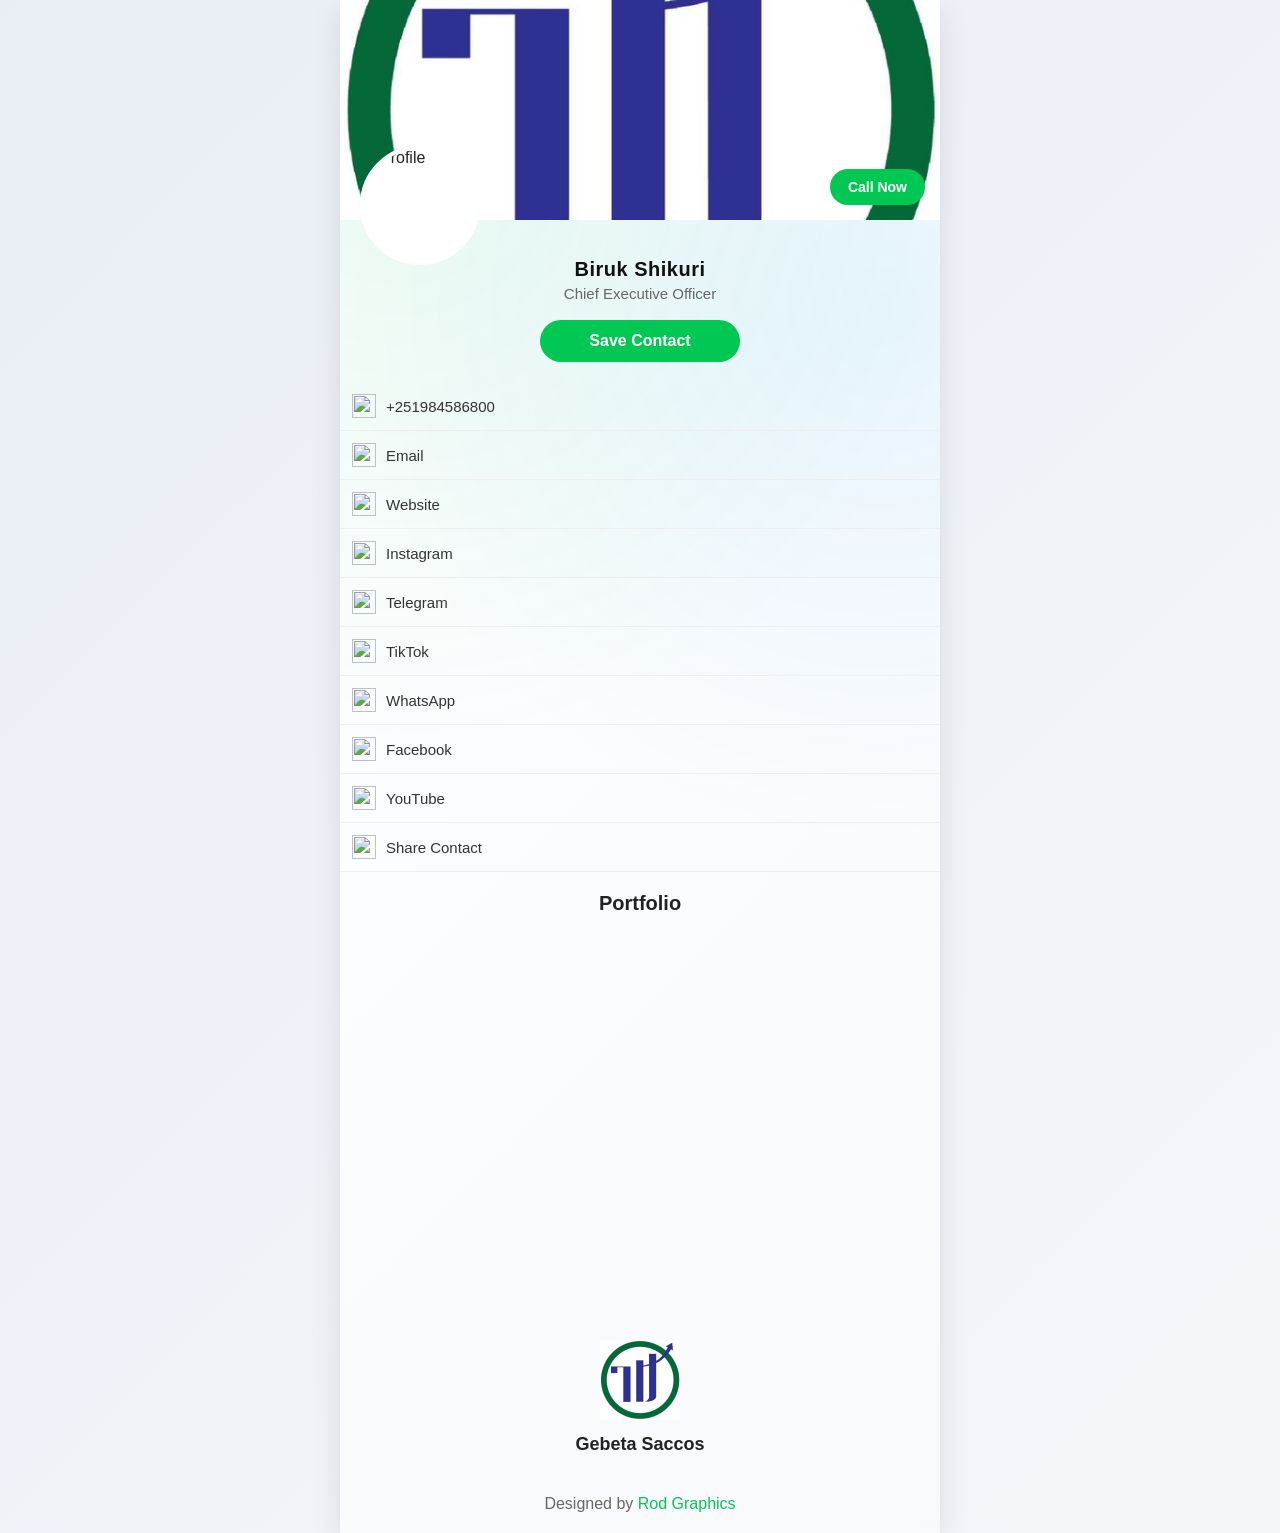
==== index.html @ 67e8afdc "change 1" ====
<!DOCTYPE html>
<html lang="en">
<head>
  <meta charset="UTF-8">
  <meta name="viewport" content="width=device-width, initial-scale=1.0">

  <title>Gebeta Saccos</title>

  <link rel="stylesheet" href="style.css">
  <link rel="icon" type="image/png" href="image/4.png">
</head>

<body>

  <div class="container">

    <!-- COVER -->
    <div class="cover-photo">

      <img
        src="image/4.png"
        alt="Cover"
        style="width:100%; height:100%; object-fit:cover;"
      >

      <img
        src="image/9.jpg"
        alt="Profile"
        class="profile-img"
      >

      <a href="tel:+251984586800" class="call-now">
        Call Now
      </a>

    </div>

    <!-- PROFILE -->

    <div class="location">
      Biruk Shikuri
    </div>

    <div class="bio">
      Chief Executive Officer
    </div>

    <a href="tel:+251984586800" class="save-contact-btn">
      Save Contact
    </a>

    <!-- CONTACT -->

    <div class="link-row">
      <a href="tel:+251984586800">
        <img src="https://img.icons8.com/ios-filled/50/26e07f/phone.png">
        <span>+251984586800</span>
      </a>
    </div>

    <div class="link-row">
      <a href="mailto:info@gebetasacco.com">
        <img src="https://img.icons8.com/material-rounded/48/new-post.png">
        <span>Email</span>
      </a>
    </div>

    <div class="link-row">
      <a href="https://gebetasaccos.com/" target="_blank">
        <img src="https://img.icons8.com/color/48/internet--v1.png">
        <span>Website</span>
      </a>
    </div>

    <div class="link-row">
      <a href="https://www.instagram.com/reel/DZraP6jifHa/" target="_blank">
        <img src="https://img.icons8.com/fluency/48/instagram-new.png">
        <span>Instagram</span>
      </a>
    </div>

    <div class="link-row">
      <a href="https://t.me/GEBETASACCO" target="_blank">
        <img src="https://img.icons8.com/color/48/telegram-app--v1.png">
        <span>Telegram</span>
      </a>
    </div>

    <div class="link-row">
      <a href="https://www.tiktok.com/@gebetasaccosltd" target="_blank">
        <img src="https://img.icons8.com/fluency/48/tiktok.png">
        <span>TikTok</span>
      </a>
    </div>

    <div class="link-row">
      <a href="https://wa.me/251984586800" target="_blank">
        <img src="https://img.icons8.com/color/48/000000/whatsapp--v1.png">
        <span>WhatsApp</span>
      </a>
    </div>

    <div class="link-row">
      <a href="https://web.facebook.com/people/Gebeta-Sacco/pfbid0zSNKHsiY4v3XsQspHDUfstNKmZz2998vAR2B2VmdSAYkBWt6VbPFVcHTnpqBAWPkl" target="_blank">
        <img src="https://img.icons8.com/color/48/facebook-new.png">
        <span>Facebook</span>
      </a>
    </div>

    <div class="link-row">
      <a href="https://www.youtube.com/@GEBETASACCOS" target="_blank">
        <img src="https://img.icons8.com/color/48/youtube-play.png">
        <span>YouTube</span>
      </a>
    </div>

    <!-- SHARE BUTTON -->

    <div class="link-row">
      <button
        class="share-btn"
        data-name="Rod Ideas"
        data-phone="+251916131313"
        data-website="https://rodcards.com.et"
      >
        <img src="https://img.icons8.com/material-rounded/48/share.png">
        Share Contact
      </button>
    </div>

    <!-- PORTFOLIO -->

    <div class="portfolio-section">

      <h3>Portfolio</h3>

      <div class="portfolio-slider">

        <div class="portfolio-image">
          <a href="https://gebetasaccos.com/" target="_blank">
            <img src="image/2.JPG" alt="">
          </a>
        </div>

        <div class="portfolio-image">
          <a href="https://gebetasaccos.com/" target="_blank">
            <img src="image/6.jpg" alt="">
          </a>
        </div>

        <div class="portfolio-image">
          <a href="https://gebetasaccos.com/" target="_blank">
            <img src="image/7.jpg" alt="">
          </a>
        </div>

        <div class="portfolio-image">
          <a href="https://gebetasaccos.com/" target="_blank">
            <img src="image/8.jpg" alt="">
          </a>
        </div>

        <div class="portfolio-image">
          <a href="https://gebetasaccos.com/" target="_blank">
            <img src="image/13.jpg" alt="">
          </a>
        </div>

      </div>

    </div>

    <!-- BRAND -->

    <div class="branding">

      <a href="index2.html">
        <img src="image/4.png" alt="gebetasaccos Logo" class="logo">
      </a>

      <div class="brand-name">
        Gebeta Saccos
      </div>

      <div class="brand-desc">
        Designed by
        <a href="https://rodcards.com.et" target="_blank">
          Rod Graphics
        </a>
      </div>

    </div>

  </div>

  <!-- JS -->
  <script src="/script.js"></script>

  <!-- ✅ FIXED FIREBASE SCRIPT -->
  <script type="module">
    import { initializeApp } from
    "https://www.gstatic.com/firebasejs/12.15.0/firebase-app.js";

    import {
      getDatabase,
      ref,
      get
    } from
    "https://www.gstatic.com/firebasejs/12.15.0/firebase-database.js";

    const firebaseConfig = {
      apiKey: "YOUR_KEY",
      authDomain: "YOUR_DOMAIN",
      databaseURL: "YOUR_DB",
      projectId: "YOUR_ID",
      storageBucket: "YOUR_BUCKET",
      messagingSenderId: "YOUR_SENDER",
      appId: "YOUR_APP"
    };

    const app = initializeApp(firebaseConfig);
    const db = getDatabase(app);

    const urlParams = new URLSearchParams(window.location.search);
    const userId = urlParams.get("id");

    const nameEl = document.querySelector(".location");
    const bioEl = document.querySelector(".bio");
    const imgEl = document.querySelector(".profile-img");
    const phoneLinks = document.querySelectorAll("a[href^='tel:']");

    if (!userId) {
      nameEl.innerText = "No NFC ID found";
    } else {

      get(ref(db, "members/" + userId)).then(snapshot => {

        if (snapshot.exists()) {
          const data = snapshot.val();

          // ONLY THESE CHANGE PER NFC
          nameEl.innerText = data.name;
          imgEl.src = data.photo;

          // ❗ IMPORTANT: keep bio STATIC (DO NOT CHANGE)
          bioEl.innerText = "Chief Executive Officer";

          // update ONLY phone number links (not bio)
          phoneLinks.forEach(a => {
            a.href = "tel:" + data.phone;
            const span = a.querySelector("span");
            if (span) span.innerText = data.phone;
          });

        } else {
          nameEl.innerText = "User not found";
        }

      });

    }
  </script>

</body>
</html>
---- style.css ----
/* RESET */
* {
  margin: 0;
  padding: 0;
  box-sizing: border-box;
  font-family: Arial, sans-serif;
}

/* BODY */
body {
  background: linear-gradient(135deg, #e9eef5, #f5f6fa);
  color: #222;
}

/* TOP BANNER */
.promotion-banner {
  background: #111;
  color: #fff;
  text-align: center;
  padding: 10px;
  font-size: 14px;
}

.promotion-banner a {
  color: #00ff99;
  text-decoration: none;
  font-weight: bold;
}

/* CONTAINER */
.container {
  max-width: 600px;
  margin: 0 auto;

  background:
    radial-gradient(circle at 10% 10%, rgba(0, 200, 83, 0.08), transparent 40%),
    radial-gradient(circle at 90% 20%, rgba(0, 153, 255, 0.08), transparent 40%),
    linear-gradient(135deg, #ffffff, #f7f9fc);

  overflow: hidden;

  box-shadow: 0 10px 30px rgba(0, 0, 0, 0.10);
}

/* COVER */
.cover-photo {
  position: relative;
  height: 220px;
}

.cover-photo img:first-child {
  width: 100%;
  height: 100%;
  object-fit: cover;
}

/* PROFILE */
.profile-img {
  width: 120px;
  height: 120px;
  border-radius: 50%;

  position: absolute;
  left: 20px;
  bottom: -45px;

  border: 4px solid white;
  background: white;

  object-fit: cover;
  z-index: 10;
}

/* CALL BUTTON */
.call-now {
  position: absolute;
  right: 15px;
  bottom: 15px;

  background: #00c853;
  color: white;

  text-decoration: none;

  padding: 10px 18px;
  border-radius: 50px;

  font-size: 14px;
  font-weight: bold;

  transition: 0.3s;
}

.call-now:hover {
  background: #00b248;
}

/* NAME */
.location {
  text-align: center;
  margin-top: 38px;

  font-size: 20px;
  font-weight: 700;

  color: #111;
  letter-spacing: 0.5px;
}

/* BIO */
.bio {
  text-align: center;

  margin-top: 4px;
  margin-bottom: 18px;

  color: #666;
  font-size: 15px;

  padding: 0 10px;
}

/* SAVE CONTACT */
.save-contact-btn {
  display: block;

  width: 60%;
  max-width: 200px;

  margin: 10px auto 20px;
  padding: 12px 18px;

  background: #00c853;
  color: white;

  text-decoration: none;
  text-align: center;

  border-radius: 999px;

  font-weight: bold;

  transition: 0.3s;
}

.save-contact-btn:hover {
  background: #00b248;
  transform: translateY(-2px);
}

/* LINKS */
.link-row {
  display: flex;
  align-items: center;

  padding: 12px;
  border-bottom: 1px solid #eee;
}

.link-row a,
.share-btn {
  display: flex;
  gap: 10px;

  align-items: center;

  text-decoration: none;
  color: #333;

  width: 100%;
  font-size: 15px;
}

.link-row img,
.share-btn img {
  width: 24px;
  height: 24px;
}

.share-btn {
  background: none;
  border: none;
  cursor: pointer;
}

/* =======================
   PORTFOLIO SECTION
======================= */

.portfolio-section {
  padding: 20px;
}

.portfolio-section h3 {
  text-align: center;
  margin-bottom: 12px;
  font-size: 20px;
}

/* Slider frame */
.portfolio-slider {
  position: relative;
  width: 100%;
  overflow: hidden;
}

/* Slide item */
.portfolio-image {
  position: absolute;
  width: 100%;
  top: 0;
  left: 100%;
  opacity: 0;

  animation: portfolioSlide 25s infinite;
}

/* Image */
.portfolio-image img {
  width: 100%;
  border-radius: 12px;
  display: block;
  object-fit: contain;

  transition: 0.3s;
}

.portfolio-image img:hover {
  transform: scale(1.02);
}

/* Delay timing */
.portfolio-image:nth-child(1) {
  position: relative;
  animation-delay: 0s;
}

.portfolio-image:nth-child(2) {
  animation-delay: 5s;
}

.portfolio-image:nth-child(3) {
  animation-delay: 10s;
}

.portfolio-image:nth-child(4) {
  animation-delay: 15s;
}

.portfolio-image:nth-child(5) {
  animation-delay: 20s;
}

/* SLIDER ANIMATION */
@keyframes portfolioSlide {
  0% {
    left: 100%;
    opacity: 0;
  }

  8% {
    left: 0;
    opacity: 1;
  }

  28% {
    left: 0;
    opacity: 1;
  }

  36% {
    left: -100%;
    opacity: 0;
  }

  100% {
    left: -100%;
    opacity: 0;
  }
}

/* BRANDING */
.branding {
  text-align: center;
  padding: 20px;
}

.logo {
  width: 80px;
}

.brand-name {
  font-size: 18px;
  font-weight: bold;
  margin-top: 10px;
}

.brand-desc {
  margin-top: 40px;
  color: #666;
}

.brand-desc a {
  color: #00c853;
  text-decoration: none;
}

/* MODAL */
.modal {
  display: none;
  position: fixed;
  z-index: 999;

  left: 0;
  top: 0;

  width: 100%;
  height: 100%;

  background: rgba(0, 0, 0, 0.85);

  justify-content: center;
  align-items: center;
}

.modal-content {
  max-width: 90%;
  max-height: 90%;
  border-radius: 10px;
}

.close-btn {
  position: absolute;
  top: 20px;
  right: 20px;

  font-size: 35px;
  color: white;

  cursor: pointer;
}

/* =======================
   MOBILE RESPONSIVE
======================= */

@media (max-width: 768px) {

  .cover-photo {
    height: 180px;
  }

  .profile-img {
    width: 100px;
    height: 100px;

    bottom: -40px;
    left: 15px;
  }

  .location {
    margin-top: 55px;
    font-size: 24px;
  }

  .bio {
    font-size: 14px;
  }

  .save-contact-btn {
    width: 85%;
  }
}
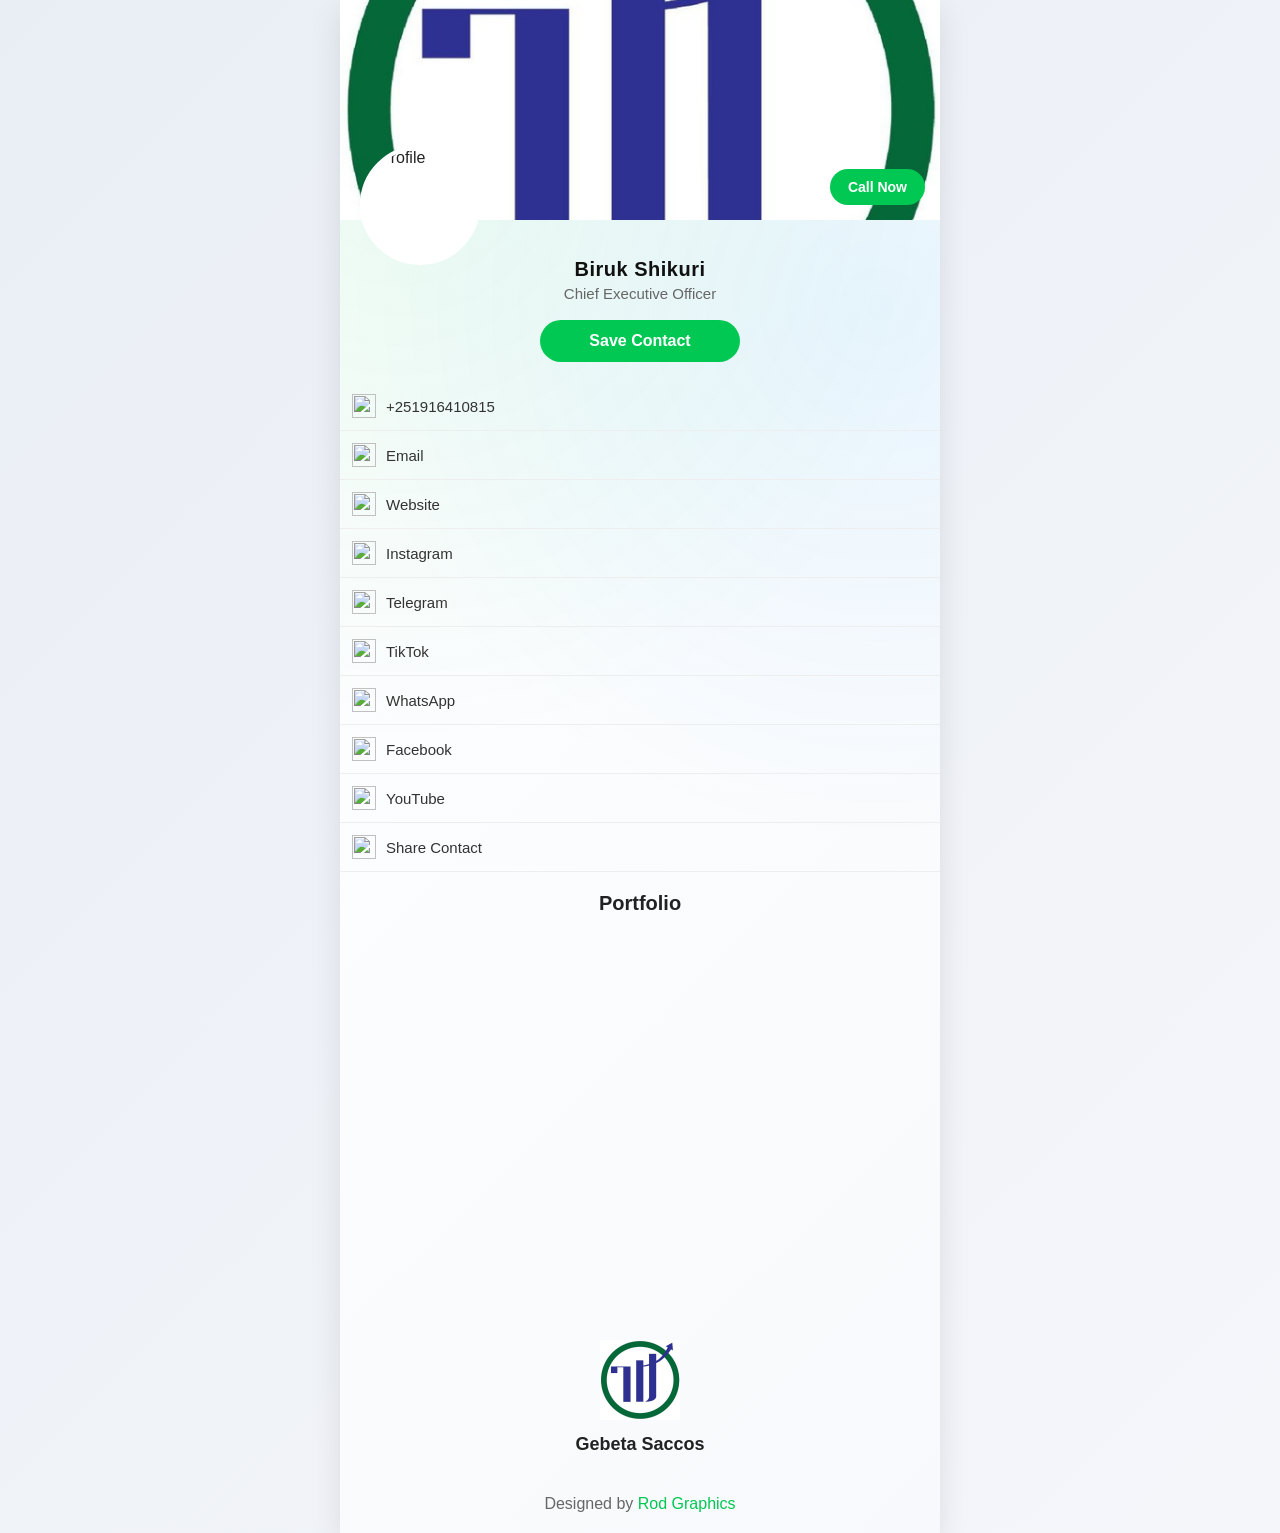
==== commit 6d02a4a6: "chang 3" ====
--- a/index.html
+++ b/index.html
@@ -29,7 +29,7 @@
         class="profile-img"
       >
 
-      <a href="tel:+251984586800" class="call-now">
+      <a href="tel:+251916410815" class="call-now">
         Call Now
       </a>
 
@@ -45,16 +45,16 @@
       Chief Executive Officer
     </div>
 
-    <a href="tel:+251984586800" class="save-contact-btn">
+    <a href="tel:+251916410815" class="save-contact-btn">
       Save Contact
     </a>
 
     <!-- CONTACT -->
 
     <div class="link-row">
-      <a href="tel:+251984586800">
+      <a href="tel:+251916410815">
         <img src="https://img.icons8.com/ios-filled/50/26e07f/phone.png">
-        <span>+251984586800</span>
+        <span>+251916410815</span>
       </a>
     </div>
 
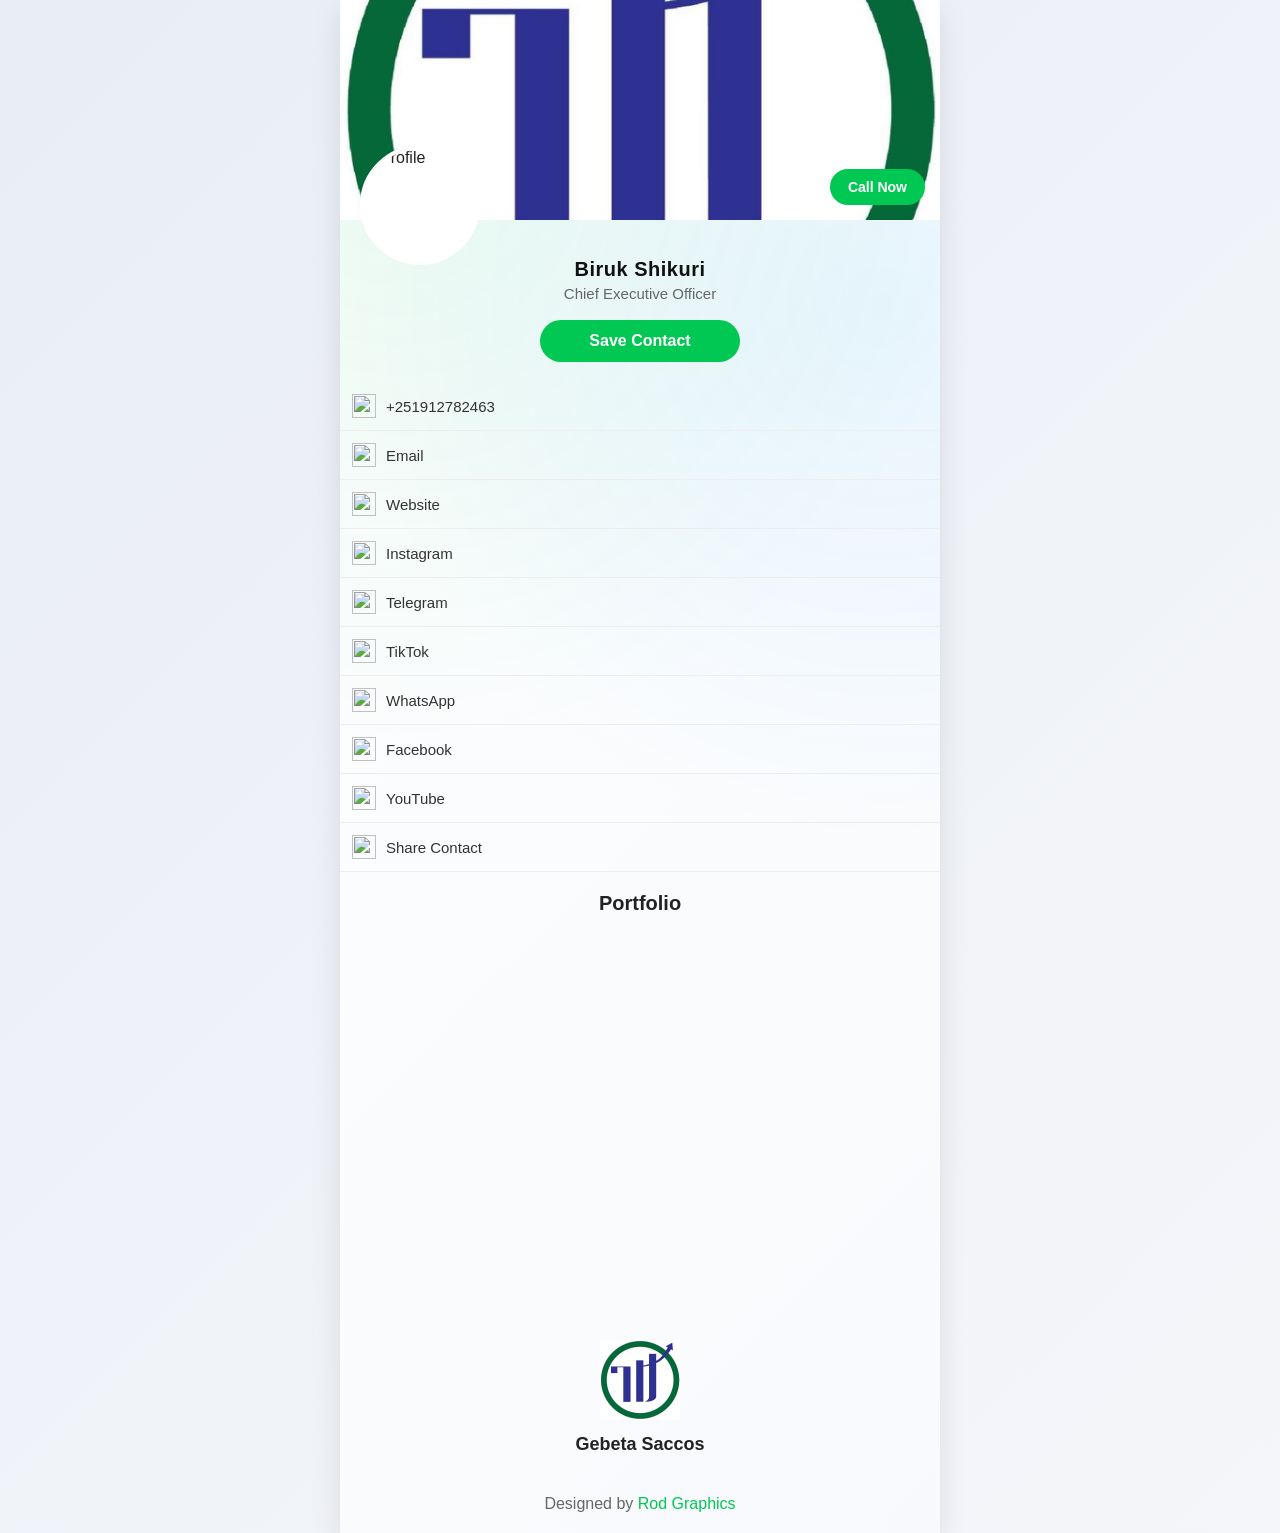
==== commit 19ef150c: "change 5" ====
--- a/index.html
+++ b/index.html
@@ -29,7 +29,7 @@
         class="profile-img"
       >
 
-      <a href="tel:+251916410815" class="call-now">
+      <a href="tel:+251912782463" class="call-now">
         Call Now
       </a>
 
@@ -45,16 +45,16 @@
       Chief Executive Officer
     </div>
 
-    <a href="tel:+251916410815" class="save-contact-btn">
+    <a href="tel:+251912782463" class="save-contact-btn">
       Save Contact
     </a>
 
     <!-- CONTACT -->
 
     <div class="link-row">
-      <a href="tel:+251916410815">
+      <a href="tel:+251912782463">
         <img src="https://img.icons8.com/ios-filled/50/26e07f/phone.png">
-        <span>+251916410815</span>
+        <span>+251912782463</span>
       </a>
     </div>
 
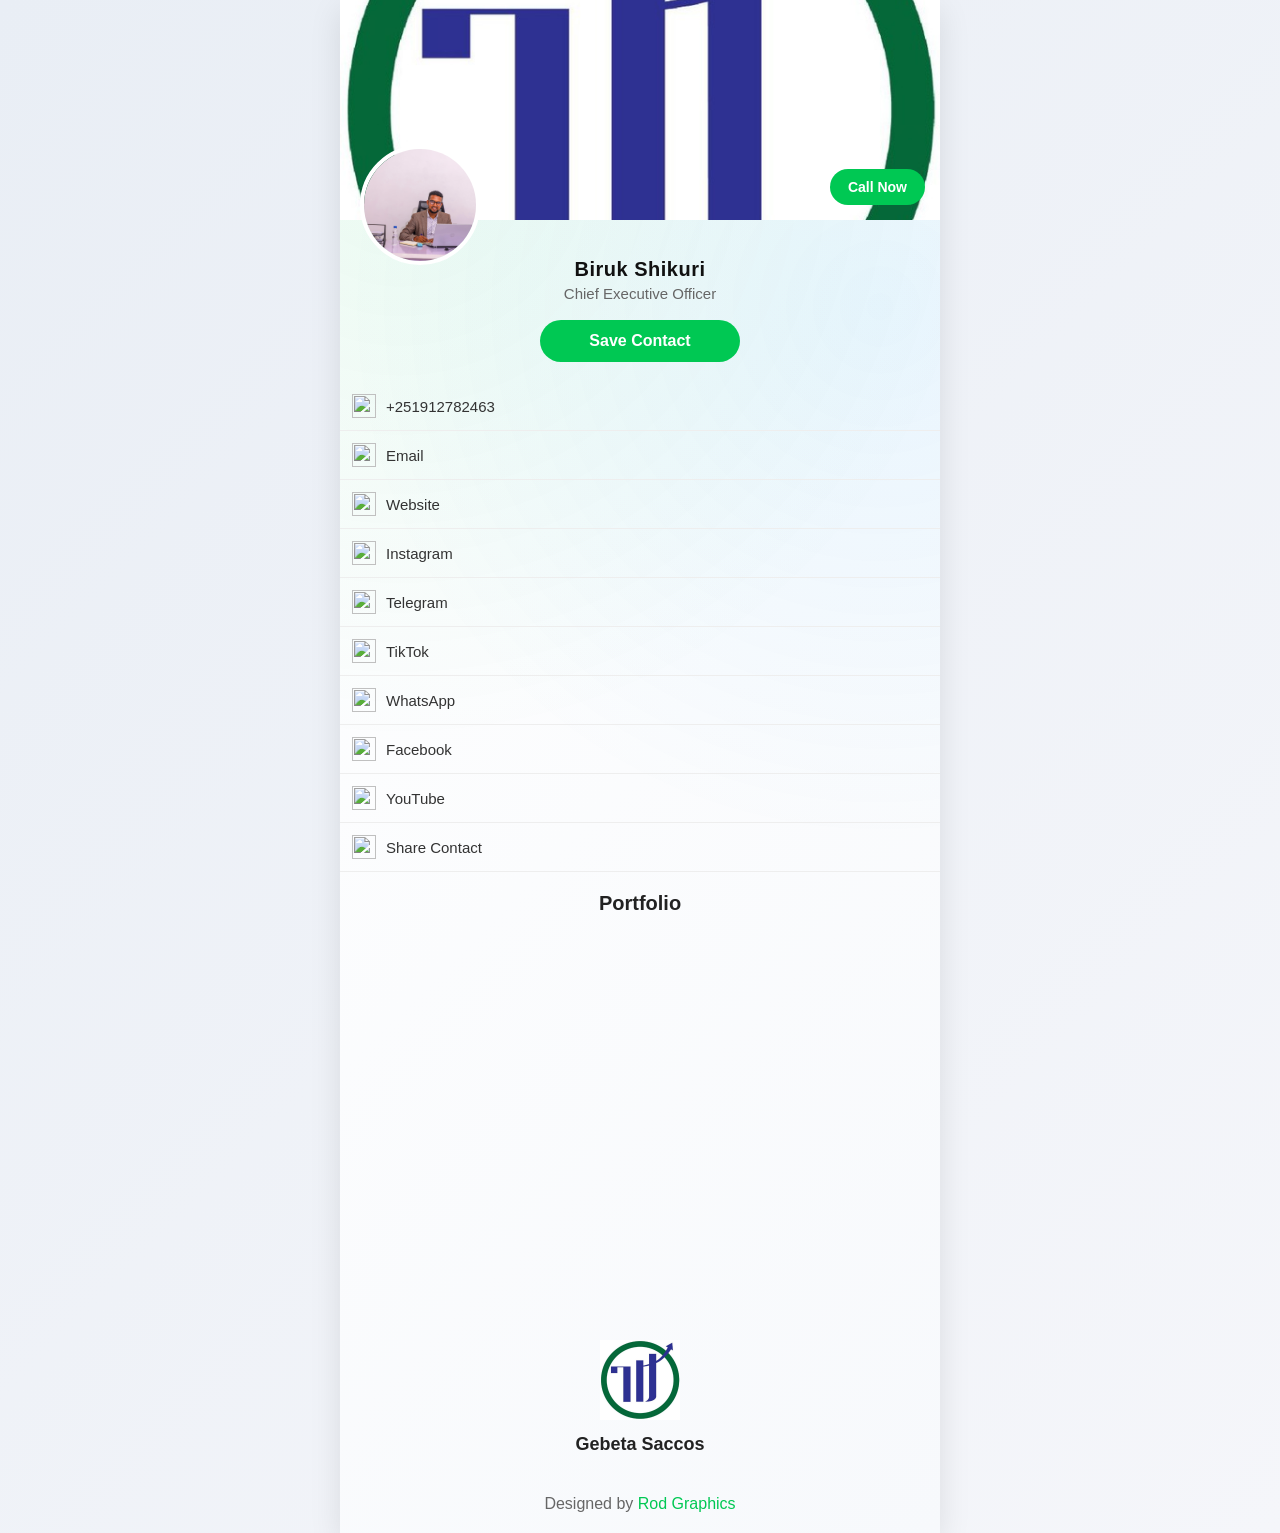
==== commit 34e5d87d: "change 6" ====
--- a/index.html
+++ b/index.html
@@ -24,7 +24,7 @@
       >
 
       <img
-        src="image/9.jpg"
+        src="image/Nahom.JPG"
         alt="Profile"
         class="profile-img"
       >
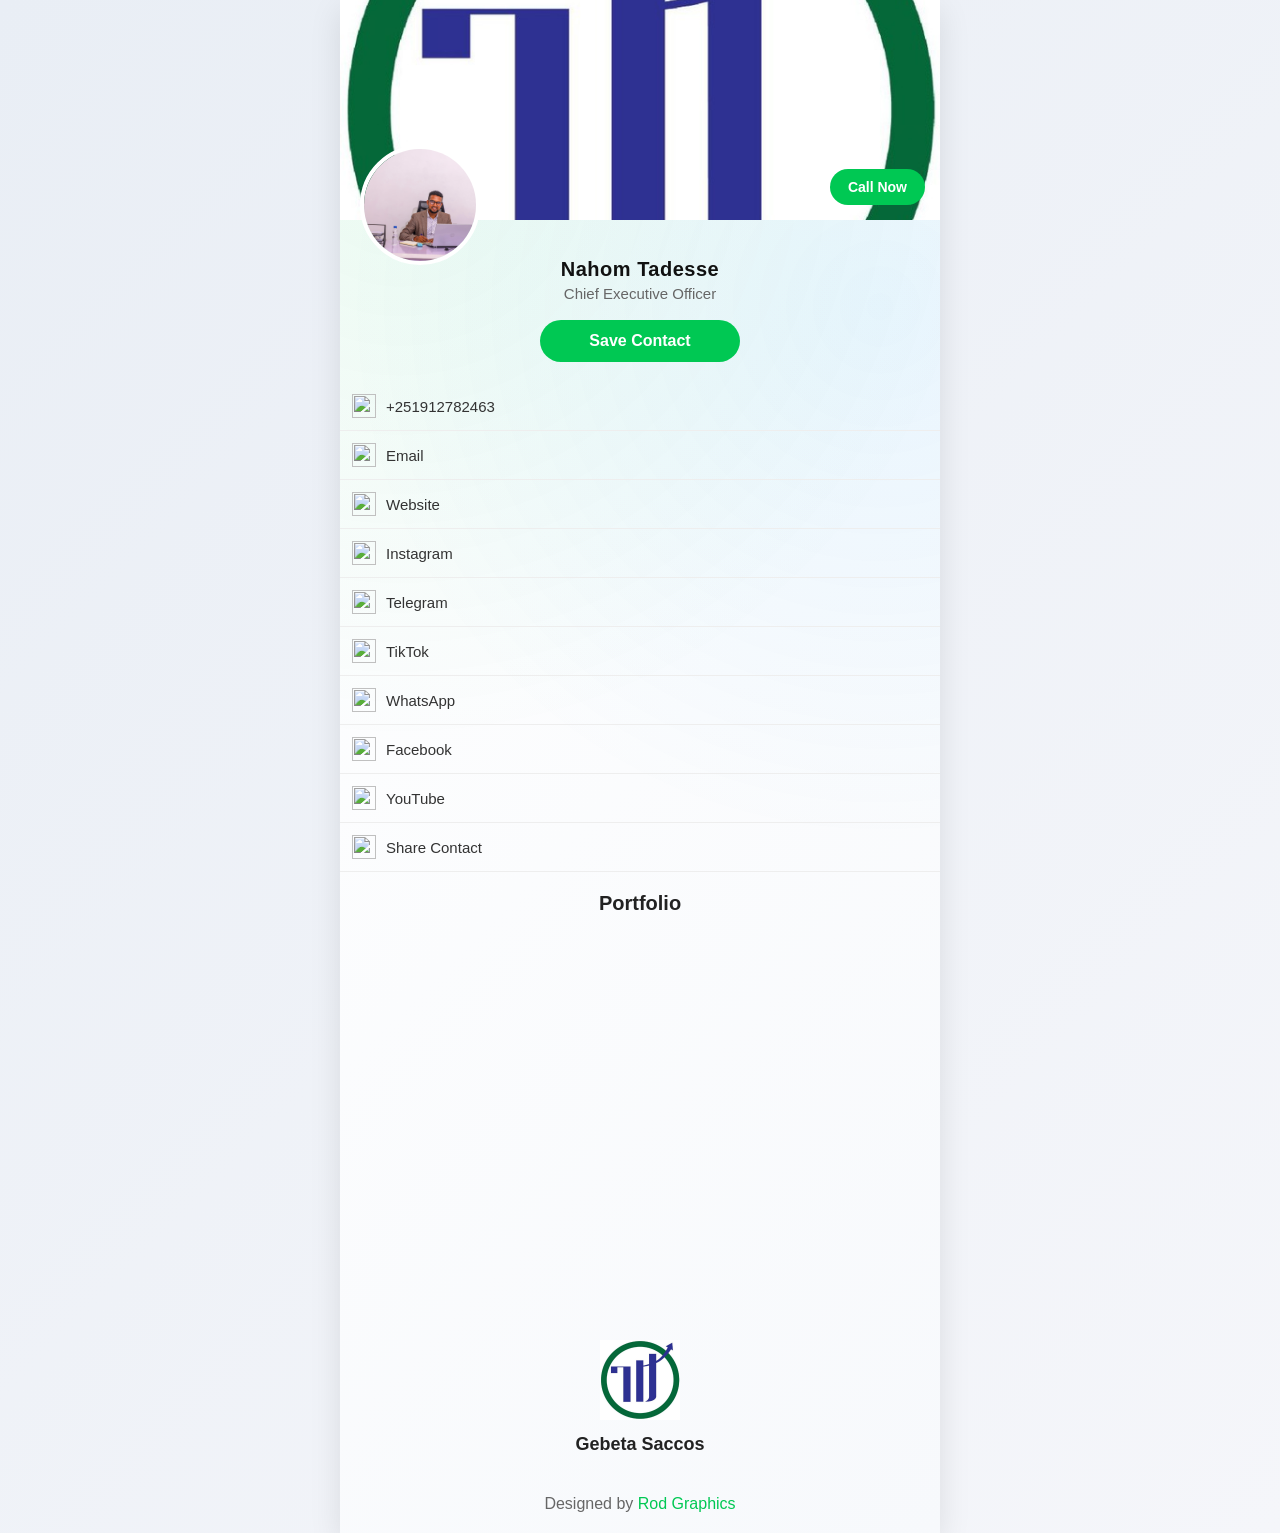
==== commit f0010c89: "change 6" ====
--- a/index.html
+++ b/index.html
@@ -38,7 +38,7 @@
     <!-- PROFILE -->
 
     <div class="location">
-      Biruk Shikuri
+      Nahom Tadesse
     </div>
 
     <div class="bio">
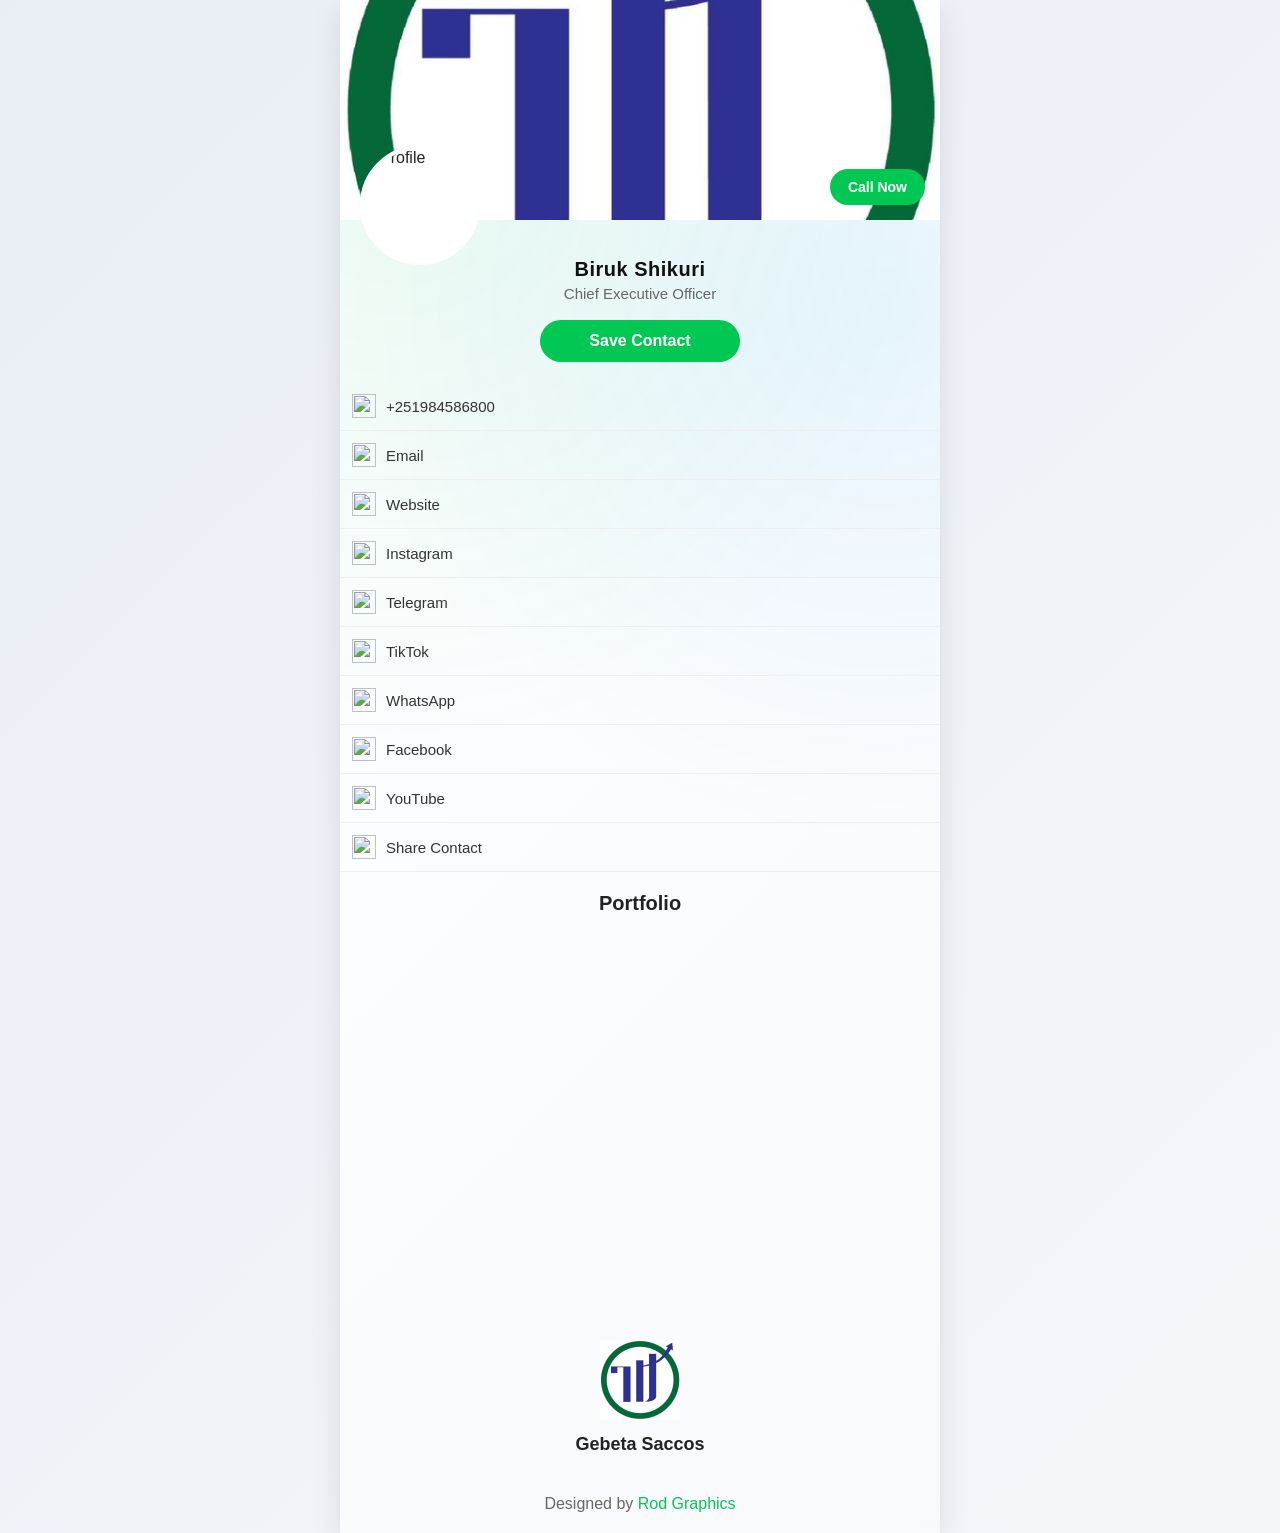
==== commit 36ecb0fa: "chang 8" ====
--- a/index.html
+++ b/index.html
@@ -24,12 +24,12 @@
       >
 
       <img
-        src="image/Nahom.JPG"
+        src="image/9.jpg"
         alt="Profile"
         class="profile-img"
       >
 
-      <a href="tel:+251912782463" class="call-now">
+      <a href="tel:+251984586800" class="call-now">
         Call Now
       </a>
 
@@ -38,23 +38,23 @@
     <!-- PROFILE -->
 
     <div class="location">
-      Nahom Tadesse
+      Biruk Shikuri
     </div>
 
     <div class="bio">
       Chief Executive Officer
     </div>
 
-    <a href="tel:+251912782463" class="save-contact-btn">
+    <a href="tel:+251984586800" class="save-contact-btn">
       Save Contact
     </a>
 
     <!-- CONTACT -->
 
     <div class="link-row">
-      <a href="tel:+251912782463">
+      <a href="tel:+251984586800">
         <img src="https://img.icons8.com/ios-filled/50/26e07f/phone.png">
-        <span>+251912782463</span>
+        <span>+251984586800</span>
       </a>
     </div>
 
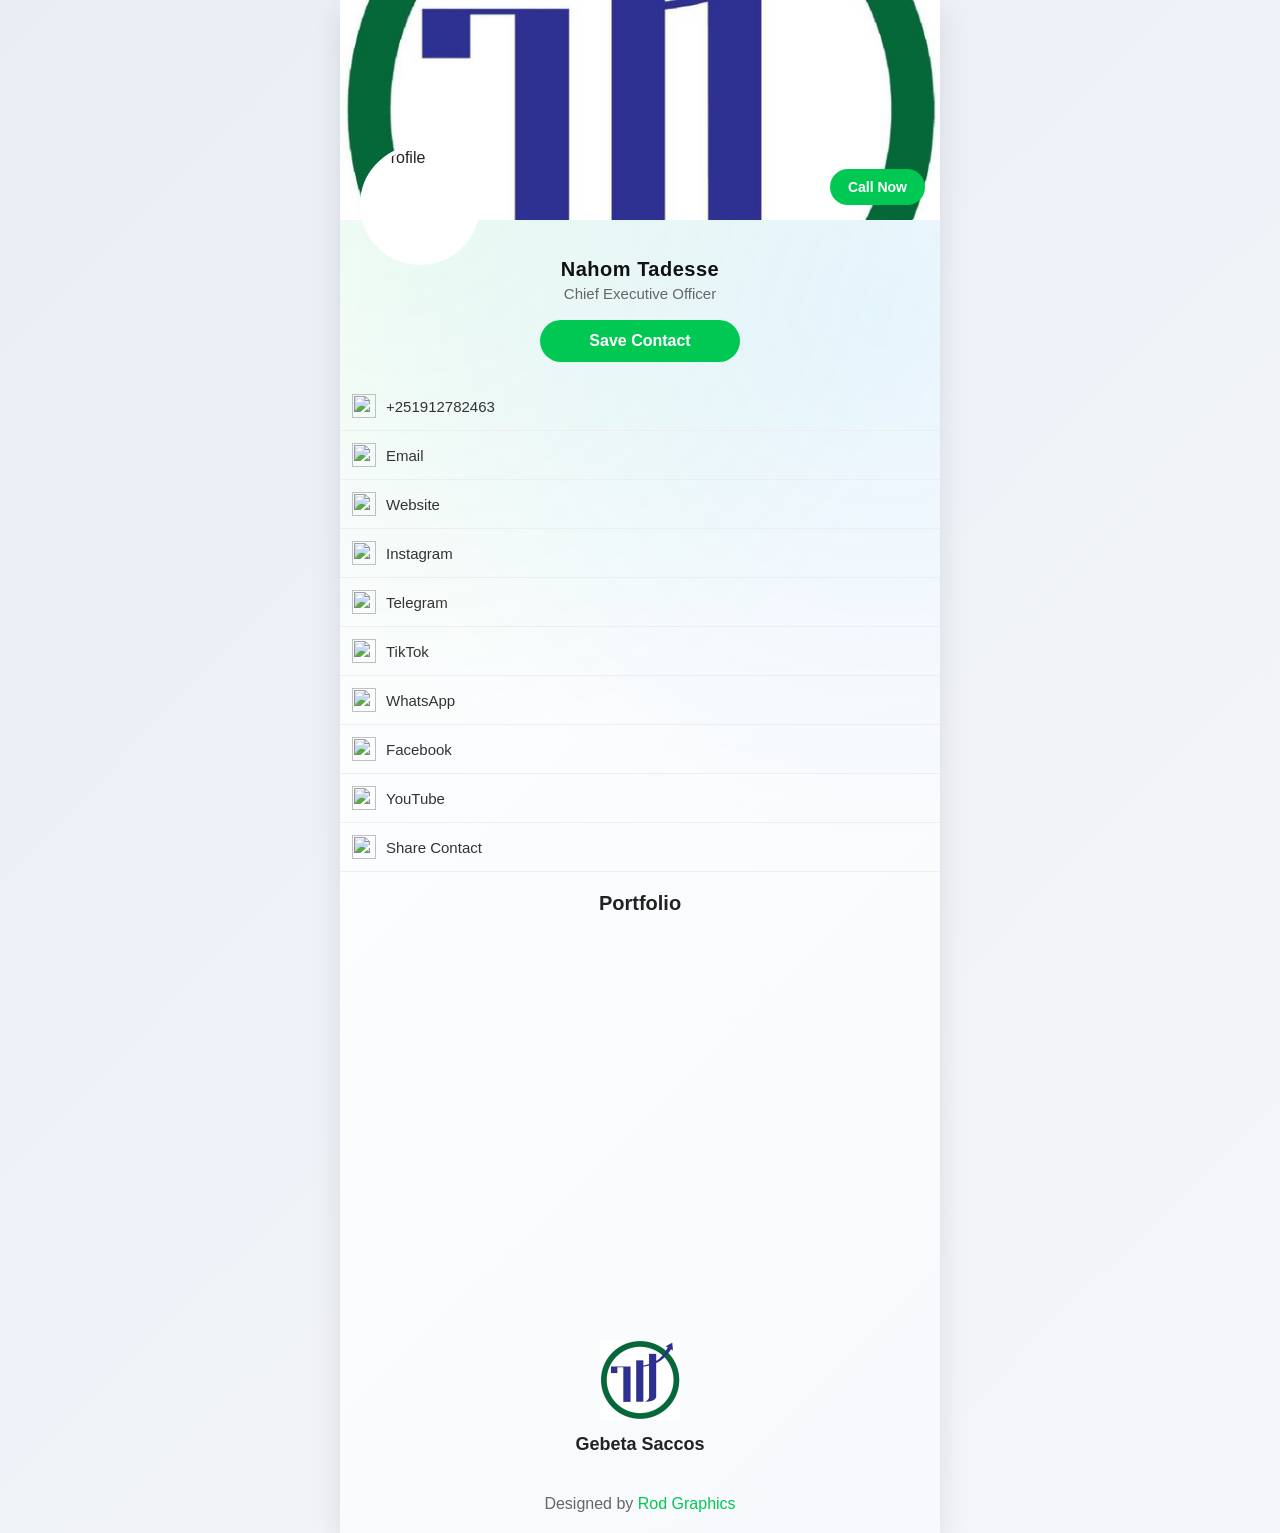
==== commit 1d17a5b0: "change 9" ====
--- a/index.html
+++ b/index.html
@@ -29,7 +29,7 @@
         class="profile-img"
       >
 
-      <a href="tel:+251984586800" class="call-now">
+      <a href="tel:+251912782463" class="call-now">
         Call Now
       </a>
 
@@ -38,23 +38,23 @@
     <!-- PROFILE -->
 
     <div class="location">
-      Biruk Shikuri
+      Nahom Tadesse
     </div>
 
     <div class="bio">
       Chief Executive Officer
     </div>
 
-    <a href="tel:+251984586800" class="save-contact-btn">
+    <a href="tel:+251912782463" class="save-contact-btn">
       Save Contact
     </a>
 
     <!-- CONTACT -->
 
     <div class="link-row">
-      <a href="tel:+251984586800">
+      <a href="tel:+251912782463">
         <img src="https://img.icons8.com/ios-filled/50/26e07f/phone.png">
-        <span>+251984586800</span>
+        <span>+251912782463</span>
       </a>
     </div>
 
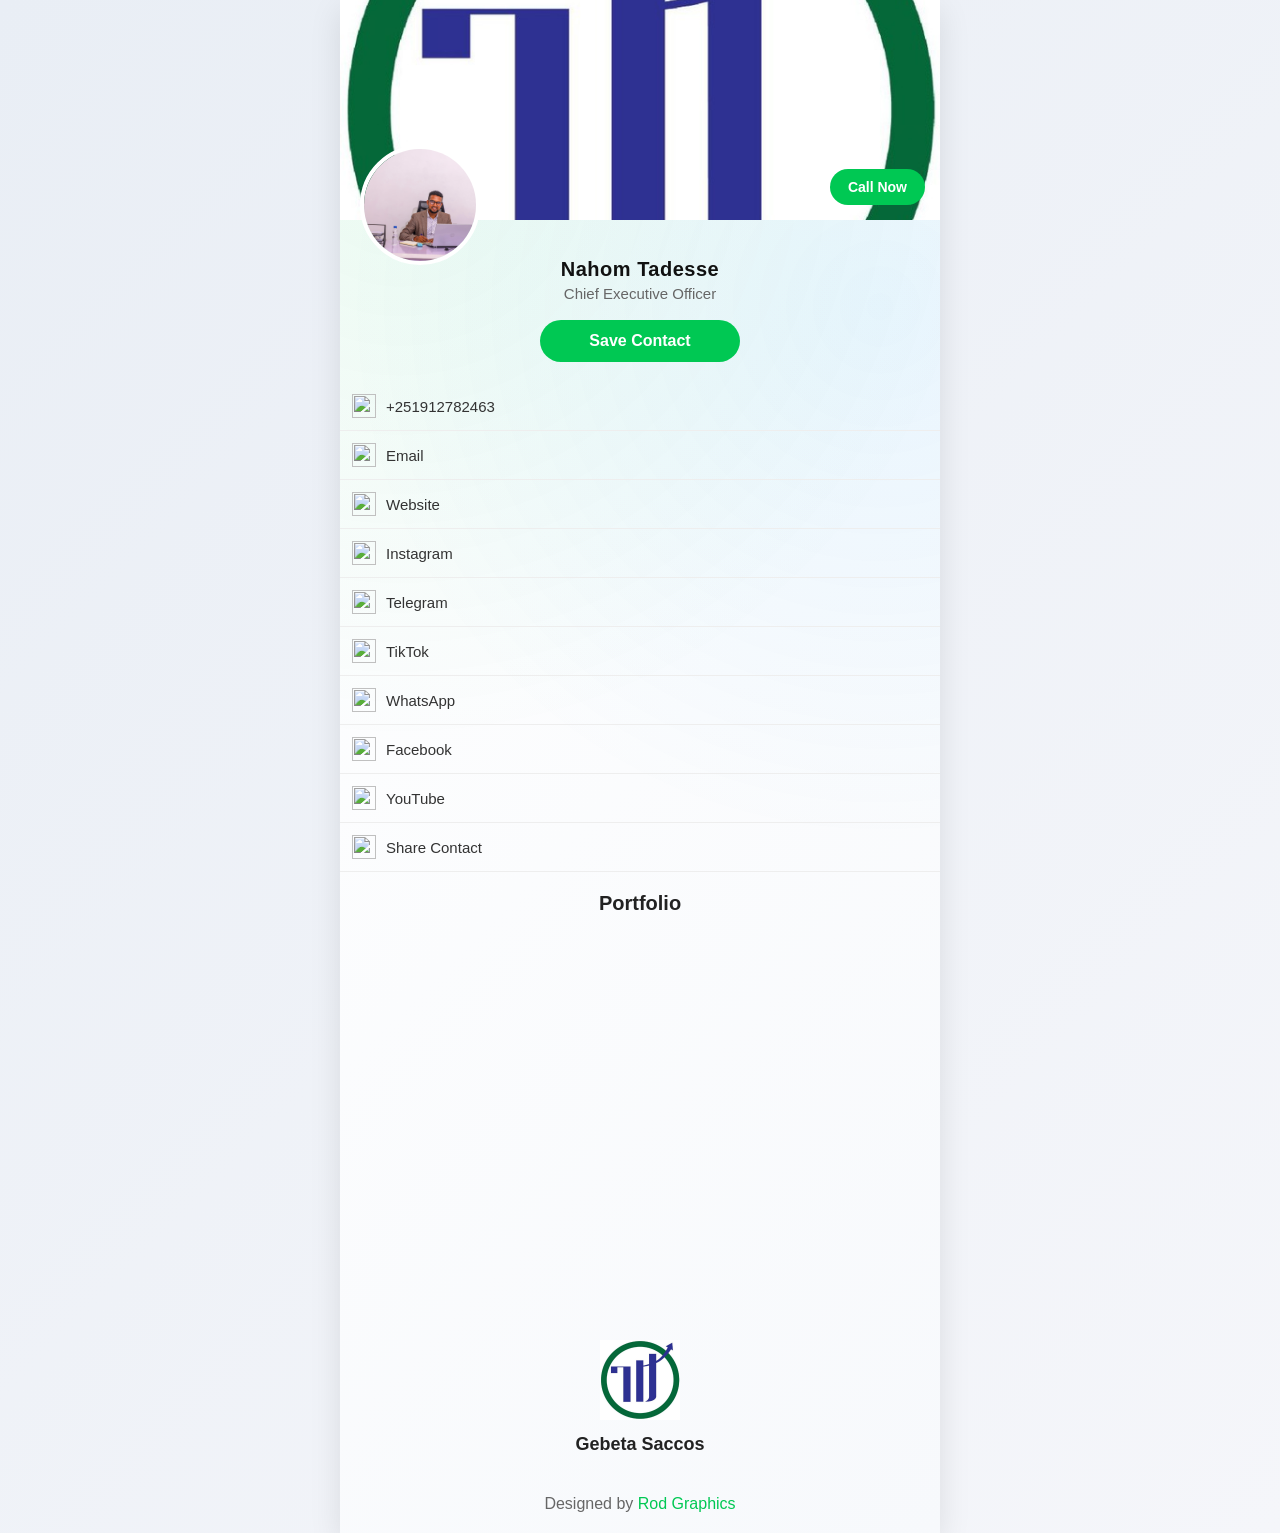
==== commit b6b395dc: "nahom" ====
--- a/index.html
+++ b/index.html
@@ -24,7 +24,7 @@
       >
 
       <img
-        src="image/9.jpg"
+        src="image/Nahom.JPG"
         alt="Profile"
         class="profile-img"
       >
